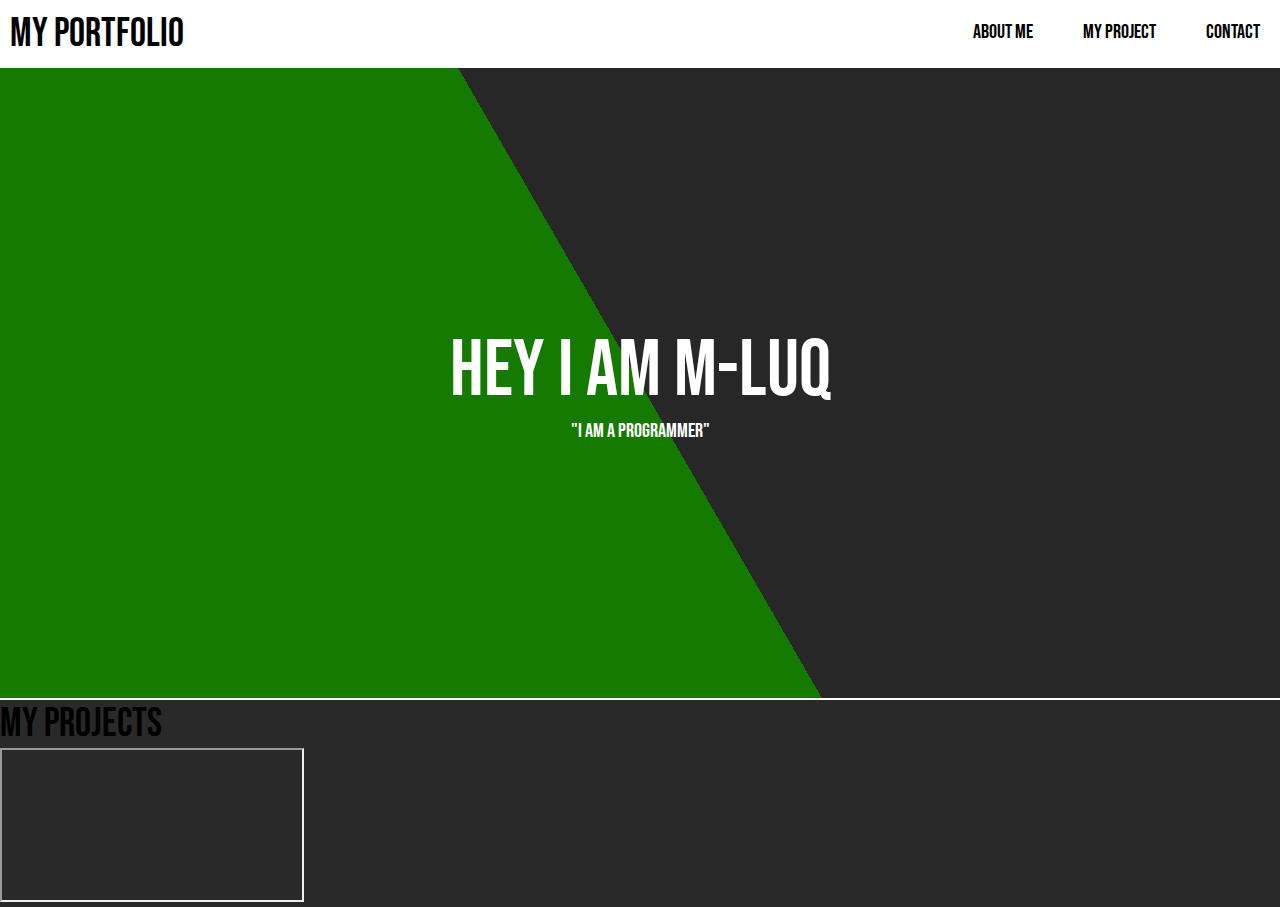
==== portfolio/index.html @ 3dc14411 "img" ====
<!DOCTYPE html>
<html lang="en">
<head>
    <meta charset="UTF-8">
    <meta name="viewport" content="width=device-width, initial-scale=1.0">
    <title>Portfolio</title>
    <link rel="preconnect" href="https://fonts.googleapis.com">
<link rel="preconnect" href="https://fonts.gstatic.com" crossorigin>
<link href="https://fonts.googleapis.com/css2?family=Bebas+Neue&display=swap" rel="stylesheet">
<link rel="stylesheet" href="styles.css">
</head>
<body>
    <main>
        <section class="navbar">
            <h3>My Portfolio</h3>
            <nav id="navbar">
                <ul>
                    <li><a href=#welcome-section>About Me</a></li>
                    <li><a href=#welcome-section>My Project</a></li>
                    <li><a href=#welcome-section>Contact</a></li>
                </ul>
            </nav>
        </section>
        <section id="welcome-section">
            <h1>Hey I am <span class="green-grad" data-text="gradient">M-LUQ</span></h1>
          <p> <span class="green">"</span>I am a programmer<span class="green">"</span></p>
        </section>
        <section class="projects">
            <h3>My Projects</h3>
            <div class="grid">
                <iframe src="https://m-luq.github.io/fcc-sol/tribute/"></iframe></div>
            
        </section>
    </main>

    
</body>
</html>
---- portfolio/styles.css ----
*,html{
    margin:0;
    padding:0;
    font-weight:lighter;
}

body{
    font-family: 'Bebas Neue', sans-serif;
}

#welcome-section{
    height:70vh;
    display:flex;
    flex-direction: column;
    align-items: center;
    justify-content: center;
    background: linear-gradient(240deg, rgb(39, 39, 39) 50% , rgb(21, 123, 0) 40%);
    color:white;
    border-bottom:2px solid white;
   
}

#welcome-section p{
    font-size:20px;
    color:white;
    
}

h1{
    font-weight:lighter;
    font-size:80px;
    padding:0;
}
.green{
    color:rgb(247, 247, 247);
}

.navbar{
    display:flex;
    justify-content: space-between;
    font-size: 20px;
    padding:10px;
   
}
h3{
    font-size:40px;  
}

#navbar ul
{
   
    list-style:none;
    display:flex;
    gap:30px;
    justify-content: space-evenly;
    align-items:center;
    
}
a{
    display: block;
    text-decoration: none;
    padding:10px;
    color:black;
}

a:hover{
    color:green;
}

.projects{
    background-color:rgb(41, 41, 41)
}

iframe{
}
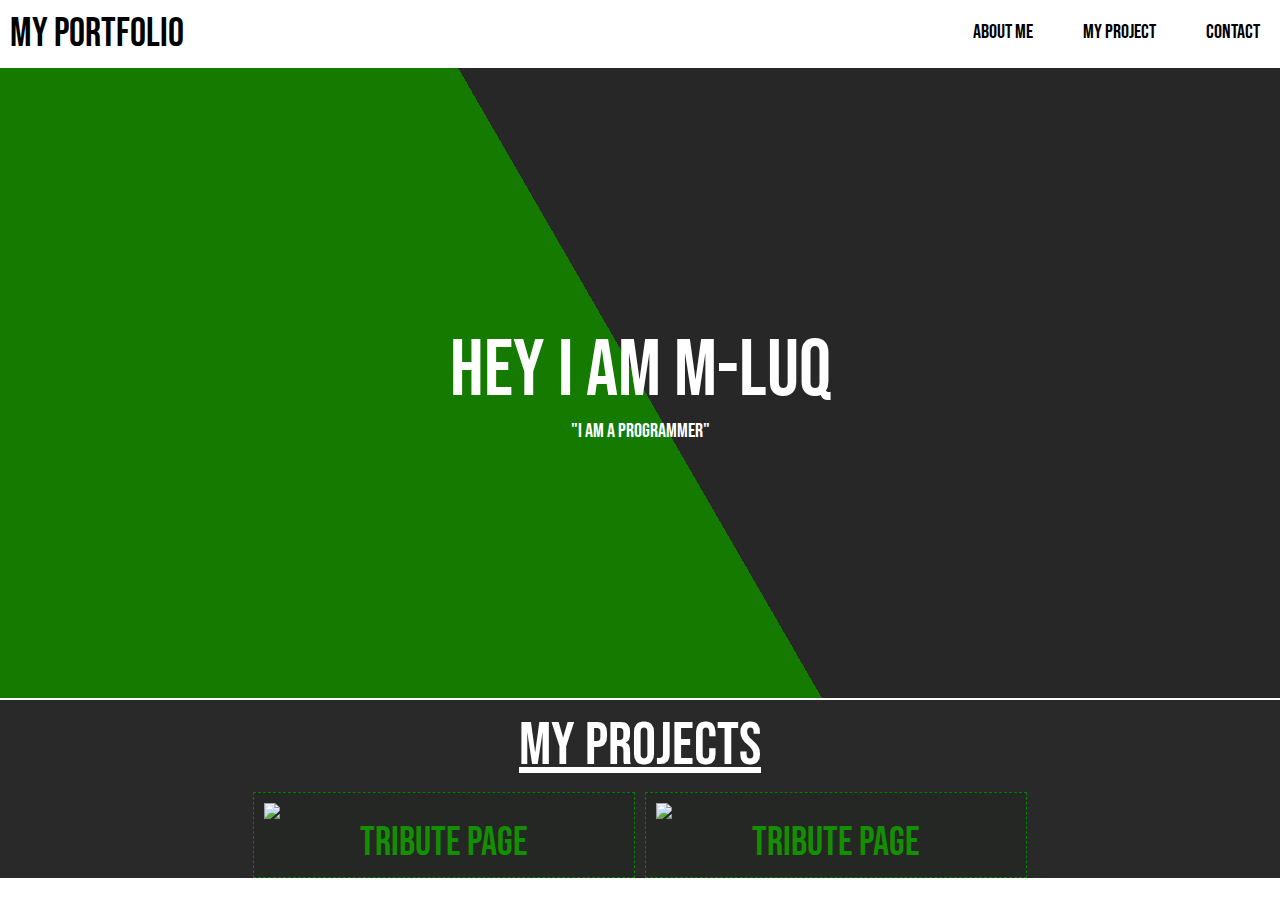
==== commit 7c689fe7: "ss" ====
--- a/portfolio/index.html
+++ b/portfolio/index.html
@@ -26,10 +26,17 @@
           <p> <span class="green">"</span>I am a programmer<span class="green">"</span></p>
         </section>
         <section class="projects">
-            <h3>My Projects</h3>
-            <div class="grid">
-                <iframe src="https://m-luq.github.io/fcc-sol/tribute/"></iframe></div>
-            
+            <h3 class="project-title">My Projects</h3>
+            <div class="grid-total">
+            <a href="https://m-luq.github.io/fcc-sol/tribute/"><div class="grid">
+              <img src="https://github.com/M-Luq/fcc-sol/blob/master/tribute/tribute.jpg?raw=true">
+              <h3>Tribute Page</h3>
+            </div></a>
+            <div class="grid-total">
+                <a href="https://m-luq.github.io/fcc-sol/product/"><div class="grid">
+                  <img src="https://github.com/M-Luq/fcc-sol/blob/master/tribute/tribute.jpg?raw=true">
+                  <h3>Tribute Page</h3>
+                </div></a>
         </section>
     </main>
 
--- a/portfolio/styles.css
+++ b/portfolio/styles.css
@@ -71,5 +71,63 @@
     background-color:rgb(41, 41, 41)
 }
 
-iframe{
+.projects a{
+   padding:0; 
+}
+
+.grid{
+    display:flex;
+    flex-direction: column;
+    align-items:center;
+    justify-content: center;
+    object-fit: cover;
+    background-color: rgb(37, 39, 37);
+    padding:10px;
+    border:1px dashed green;
+   
+}
+.grid img{
+    width:40vh;
+    height:auto;
+  
+}
+
+.grid h3{
+    color:rgb(20, 142, 2);
+}
+
+.projects{
+    display:flex;
+    flex-direction: column;
+    align-items: center;
+    justify-content:space-evenly;
+   
+}
+
+.grid-total{
+    display:flex;
+    gap:10px;
+}
+
+@media only screen and (max-width:600px){
+    
+.grid-total{
+    display:flex;
+    gap:10px;
+    flex-direction: column;
+    flex-wrap: wrap;
+}
+
+}
+
+.project-title{
+    padding:10px;
+    font-size:60px;
+    color:white;
+    text-decoration: underline;
+
+}
+
+.projects h3:hover{
+    content:"<"
 }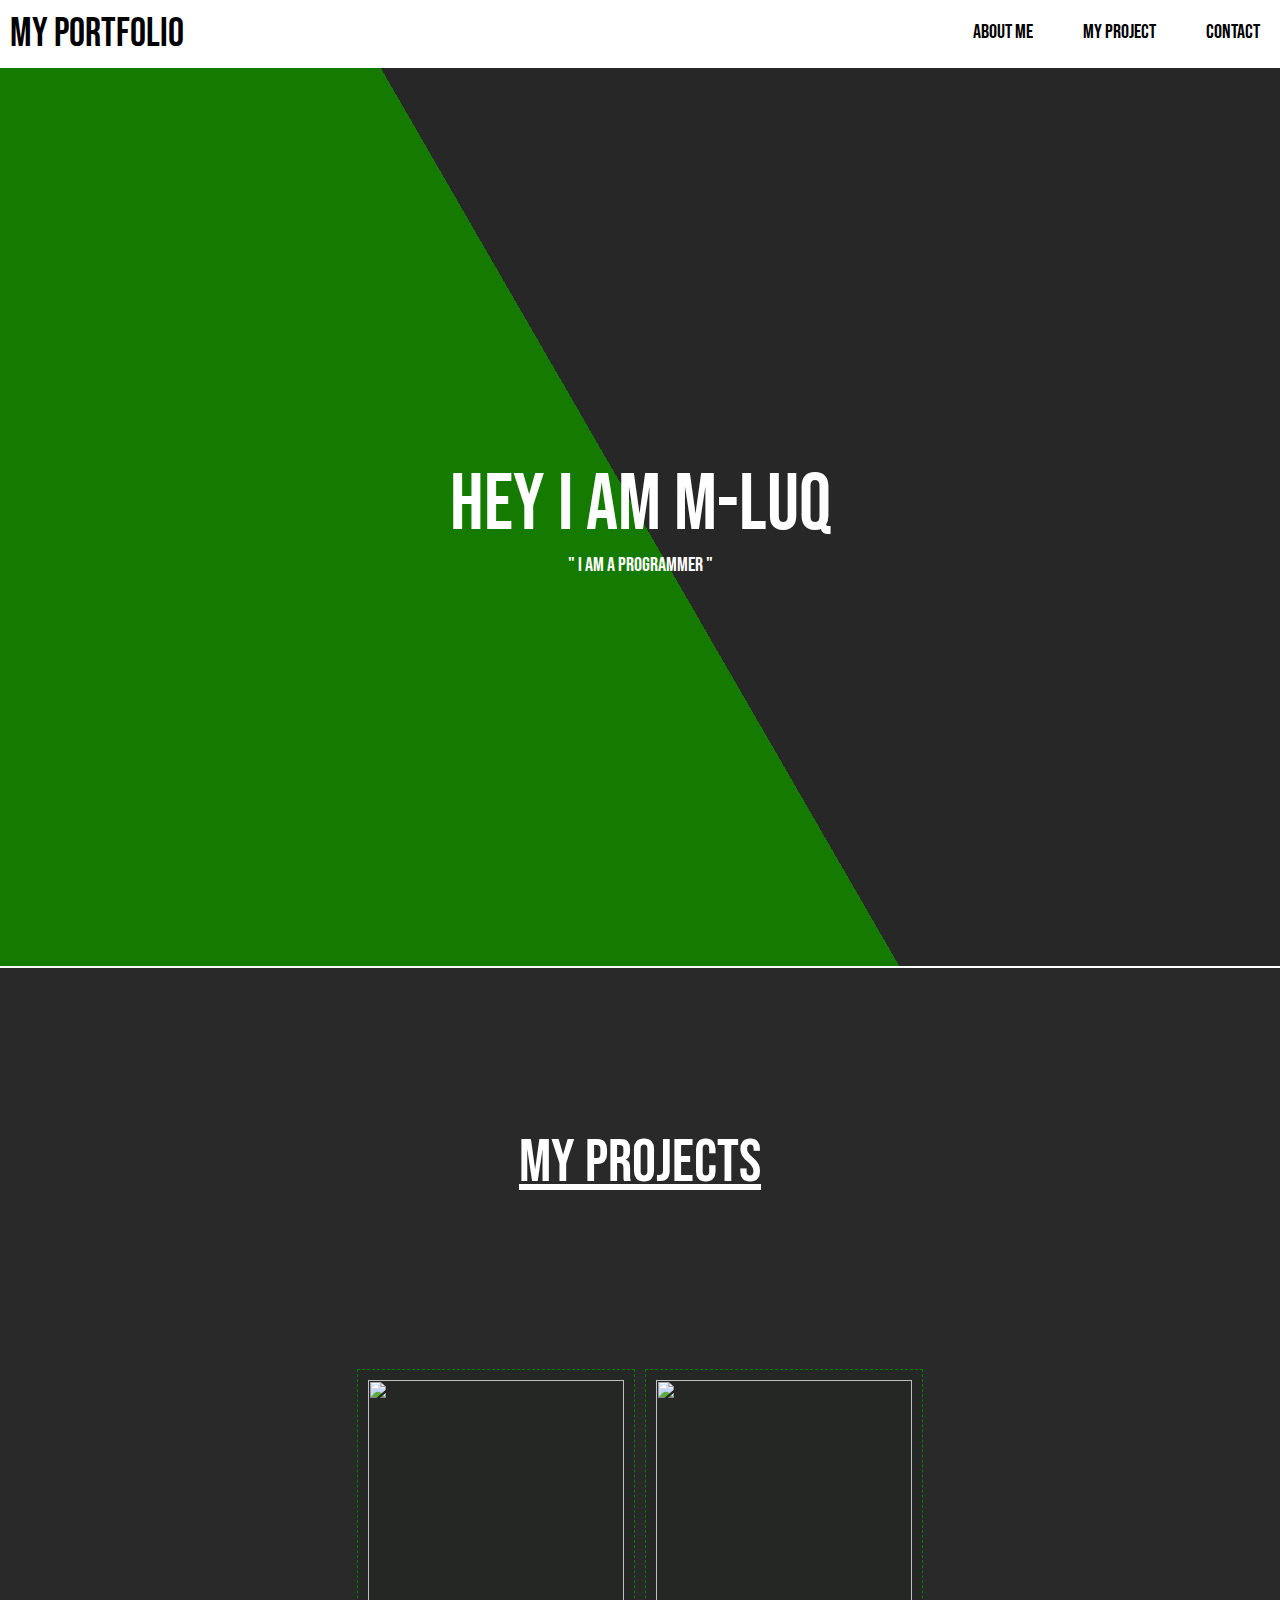
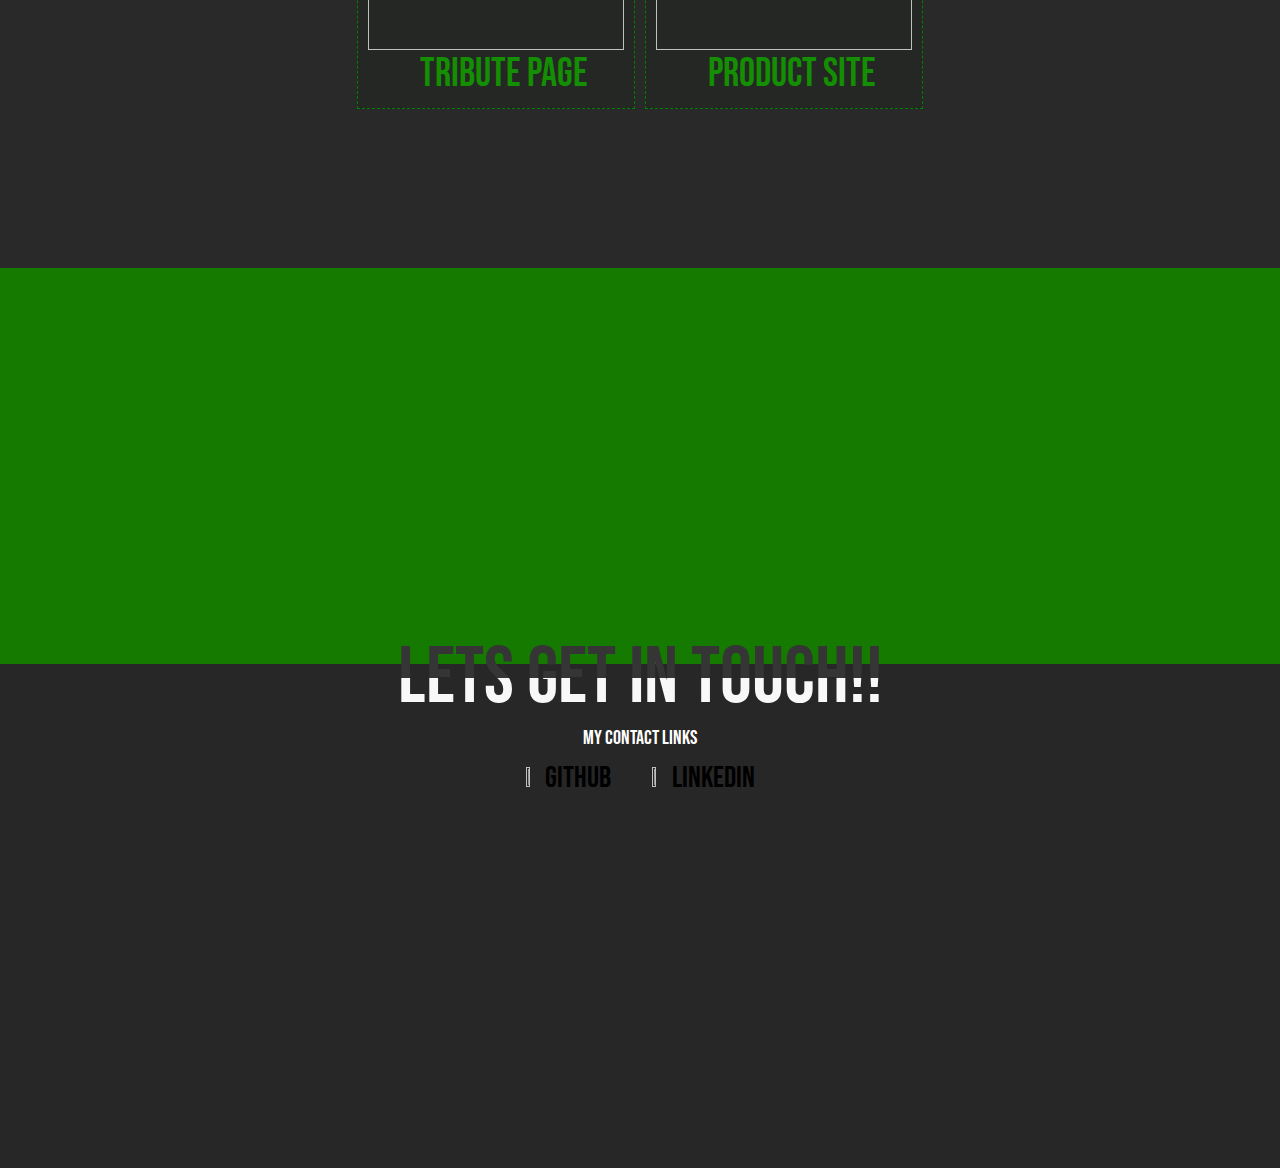
==== commit 44dc9ebc: "end" ====
--- a/portfolio/index.html
+++ b/portfolio/index.html
@@ -16,27 +16,40 @@
             <nav id="navbar">
                 <ul>
                     <li><a href=#welcome-section>About Me</a></li>
-                    <li><a href=#welcome-section>My Project</a></li>
-                    <li><a href=#welcome-section>Contact</a></li>
+                    <li><a href=#projects>My Project</a></li>
+                    <li><a href=#contact>Contact</a></li>
                 </ul>
             </nav>
         </section>
         <section id="welcome-section">
-            <h1>Hey I am <span class="green-grad" data-text="gradient">M-LUQ</span></h1>
-          <p> <span class="green">"</span>I am a programmer<span class="green">"</span></p>
+            <h1>Hey I am <span class="green-grad">M-LUQ</span></h1>
+          <p> " I am a programmer "</p>
         </section>
-        <section class="projects">
+        <section id="projects">
             <h3 class="project-title">My Projects</h3>
             <div class="grid-total">
-            <a href="https://m-luq.github.io/fcc-sol/tribute/"><div class="grid">
+            <a href="https://m-luq.github.io/fcc-sol/tribute/"><div class="project-tile">
               <img src="https://github.com/M-Luq/fcc-sol/blob/master/tribute/tribute.jpg?raw=true">
               <h3>Tribute Page</h3>
             </div></a>
-            <div class="grid-total">
-                <a href="https://m-luq.github.io/fcc-sol/product/"><div class="grid">
-                  <img src="https://github.com/M-Luq/fcc-sol/blob/master/tribute/tribute.jpg?raw=true">
-                  <h3>Tribute Page</h3>
+                <a href="https://m-luq.github.io/fcc-sol/product/"><div class="project-tile">
+                  <img src="https://github.com/M-Luq/fcc-sol/blob/master/product/thumbnail.png?raw=true">
+                  <h3>Product site</h3>
                 </div></a>
+    
+            </div>
+        </section>
+
+        <section id="contact">
+            <h1>Lets get in touch!!</h1>
+            <p> My contact links </p>
+            <nav >
+                <ul>
+                    <li><a href="https://github.com/M-Luq"><img src="https://cdn-icons-png.flaticon.com/128/11104/11104255.png">Github</a></li>
+                    <li><a href="https://github.com/M-Luq"><img src="https://cdn-icons-png.flaticon.com/128/3991/3991775.png">Linkedin</a></li>
+                </ul>
+            </nav>
+        
         </section>
     </main>
 
--- a/portfolio/styles.css
+++ b/portfolio/styles.css
@@ -2,6 +2,8 @@
     margin:0;
     padding:0;
     font-weight:lighter;
+    box-sizing: border-box ;
+    scroll-behavior: smooth;
 }
 
 body{
@@ -9,7 +11,7 @@
 }
 
 #welcome-section{
-    height:70vh;
+    height:100vh;
     display:flex;
     flex-direction: column;
     align-items: center;
@@ -20,7 +22,7 @@
    
 }
 
-#welcome-section p{
+section p{
     font-size:20px;
     color:white;
     
@@ -31,24 +33,26 @@
     font-size:80px;
     padding:0;
 }
-.green{
-    color:rgb(247, 247, 247);
-}
+
 
 .navbar{
+    position:sticky;
+    top:0;
+    background-color: white;
     display:flex;
     justify-content: space-between;
     font-size: 20px;
     padding:10px;
+    z-index:1;
    
 }
 h3{
     font-size:40px;  
 }
 
-#navbar ul
+ul
 {
-   
+    margin-top:10px;
     list-style:none;
     display:flex;
     gap:30px;
@@ -57,7 +61,7 @@
     
 }
 a{
-    display: block;
+    
     text-decoration: none;
     padding:10px;
     color:black;
@@ -67,46 +71,50 @@
     color:green;
 }
 
-.projects{
-    background-color:rgb(41, 41, 41)
-}
-
-.projects a{
+
+#projects a{
    padding:0; 
 }
 
-.grid{
+.project-tile{
     display:flex;
     flex-direction: column;
     align-items:center;
     justify-content: center;
-    object-fit: cover;
     background-color: rgb(37, 39, 37);
     padding:10px;
     border:1px dashed green;
-   
-}
-.grid img{
-    width:40vh;
-    height:auto;
+    
+    
+   
+}
+.project-tile img{
+    width:20vw;
+    height:30vh;
+    object-fit:cover;
   
 }
 
-.grid h3{
+.project-tile h3{
     color:rgb(20, 142, 2);
 }
 
-.projects{
+
+
+#projects{
     display:flex;
     flex-direction: column;
     align-items: center;
     justify-content:space-evenly;
+    height:100vh;
+    background-color:rgb(41, 41, 41);
    
 }
 
 .grid-total{
     display:flex;
     gap:10px;
+    padding:10px;
 }
 
 @media only screen and (max-width:600px){
@@ -115,7 +123,16 @@
     display:flex;
     gap:10px;
     flex-direction: column;
-    flex-wrap: wrap;
+    padding:10px;
+}
+.navbar{
+    display:flex;
+    align-items: center;
+    flex-direction: column;
+    justify-content: space-between;
+    font-size: 20px;
+    padding:10px;
+   
 }
 
 }
@@ -128,6 +145,83 @@
 
 }
 
-.projects h3:hover{
-    content:"<"
-}+a  h3:before{
+    content:"</";
+    opacity:0;
+   
+}
+
+a h3::after{
+    content: ">";
+    opacity:0;
+    transition:opacity 0.1s ease-in-out;
+}
+
+a:hover h3::before,
+a:hover h3::after{
+    opacity:1;
+    transition:opacity 0.1s ease-in-out;
+}
+
+
+
+.green-grad:hover{
+    font-style:italic;
+    color:green;
+    filter:brightness(10)
+
+}
+
+.project-tile:hover{
+   
+    transform:scale(1.02);
+    transition:transform 0.8s ease-in-out;
+    object-fit: cover;
+}
+
+#contact{
+    
+    display:flex;
+    flex-direction: column;
+    height:100vh;
+    align-items: center;justify-content: center;
+    background:linear-gradient(360deg, rgb(39, 39, 39) 56% , rgb(21, 123, 0) 56%);
+}
+
+#contact h1{
+    position: relative;
+    background:linear-gradient(360deg, rgb(247, 248, 247) 50% , rgb(53, 53, 53) 40%);
+    background-clip: text;
+    color:transparent; 
+}
+
+
+
+#contact ul{
+    margin:auto;
+    gap:20px;
+    
+    
+}
+
+#contact a{
+    display:flex;
+    align-items: center;
+    justify-content: space-evenly;
+    font-size:30px;
+   
+}
+
+#contact a:hover{
+    
+    top:10px;
+    transition: top 1s ease-in-out;
+
+}
+
+#contact a>img{
+    width:20%;
+    height: 20%; ;
+    object-fit: cover;
+}
+
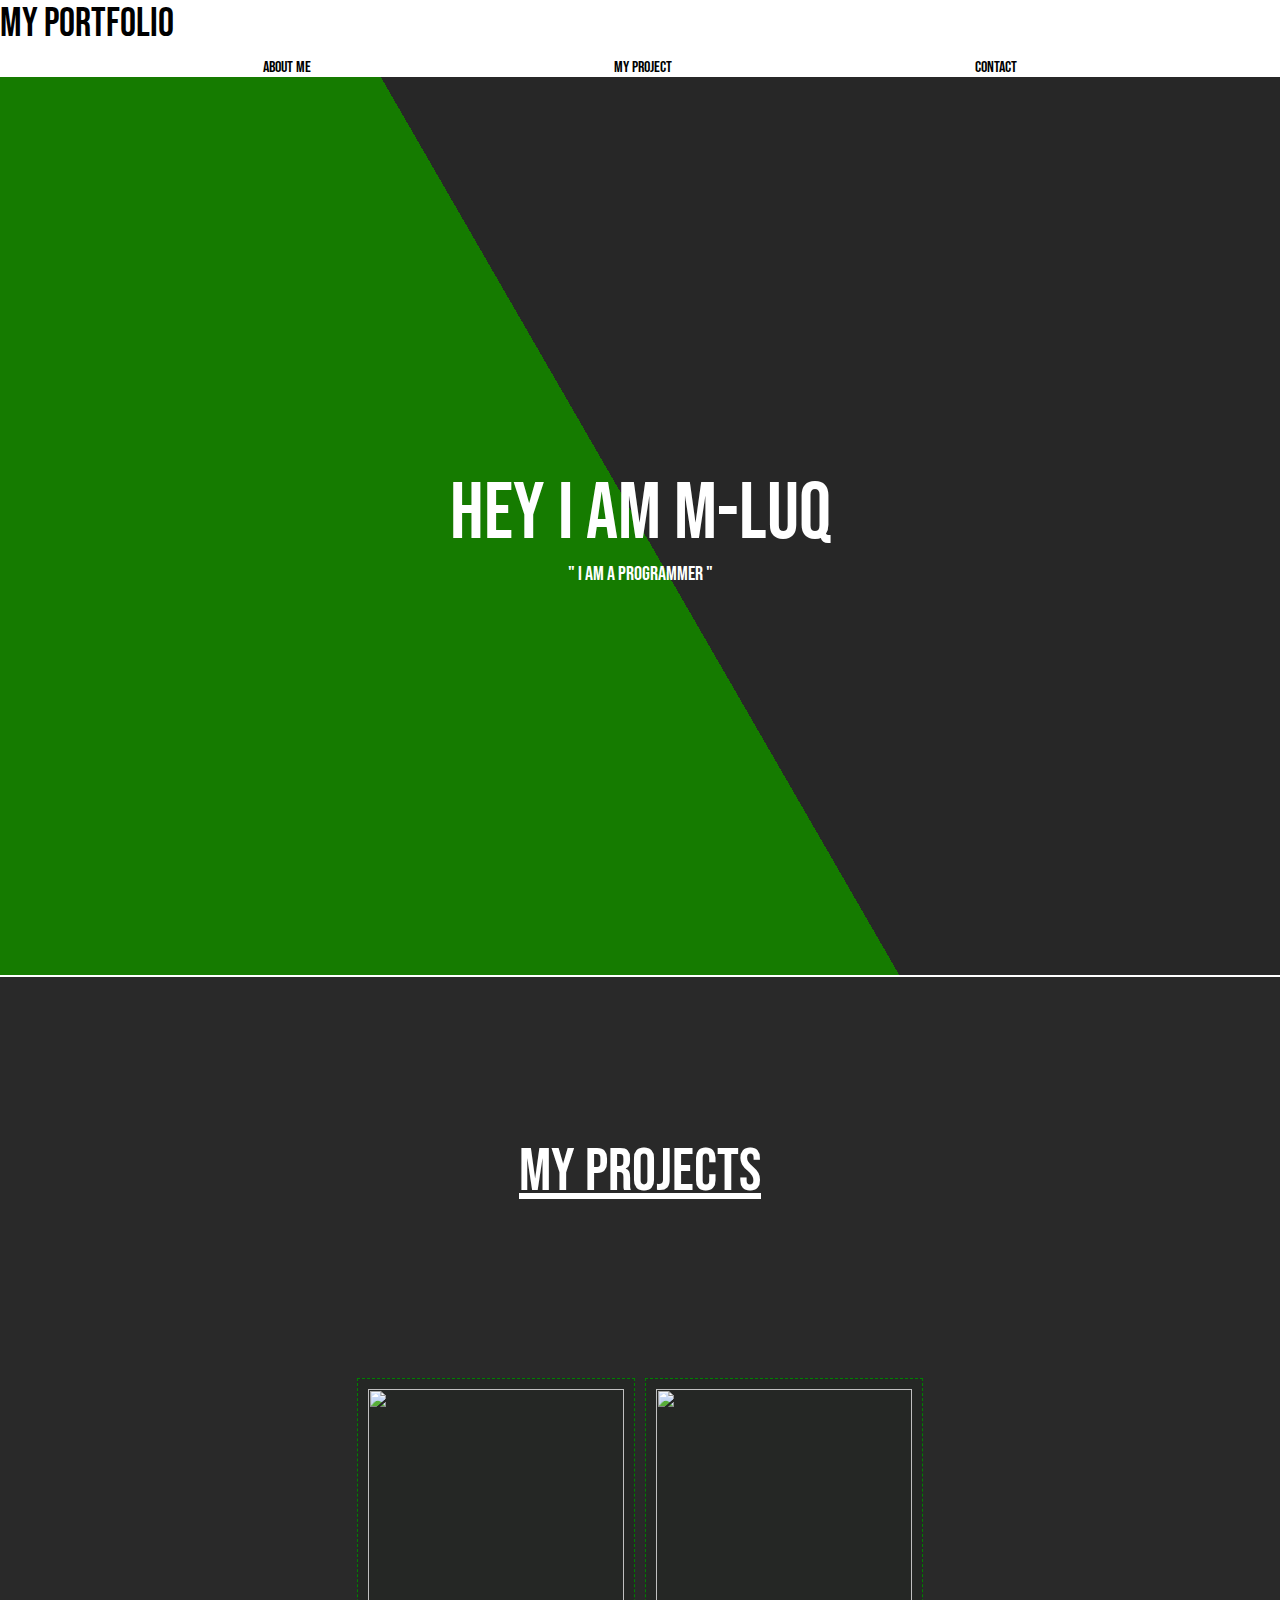
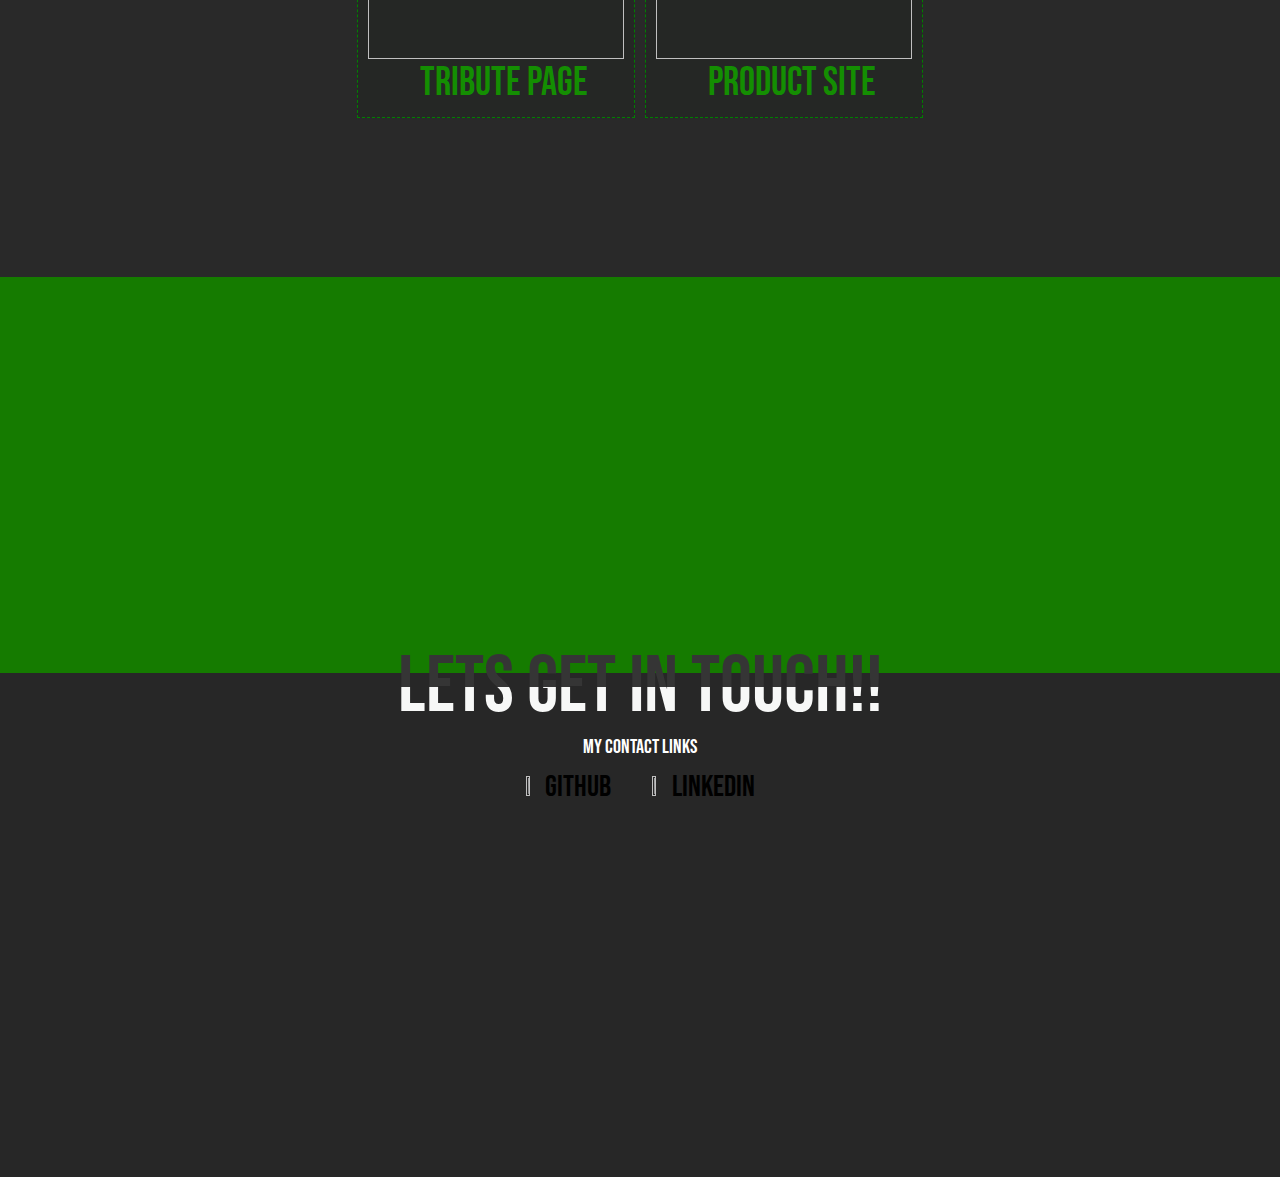
==== commit 99e0fcc0: "end" ====
--- a/portfolio/index.html
+++ b/portfolio/index.html
@@ -11,9 +11,9 @@
 </head>
 <body>
     <main>
-        <section class="navbar">
+        <section id="navbar">
             <h3>My Portfolio</h3>
-            <nav id="navbar">
+            <nav >
                 <ul>
                     <li><a href=#welcome-section>About Me</a></li>
                     <li><a href=#projects>My Project</a></li>
@@ -45,8 +45,8 @@
             <p> My contact links </p>
             <nav >
                 <ul>
-                    <li><a href="https://github.com/M-Luq"><img src="https://cdn-icons-png.flaticon.com/128/11104/11104255.png">Github</a></li>
-                    <li><a href="https://github.com/M-Luq"><img src="https://cdn-icons-png.flaticon.com/128/3991/3991775.png">Linkedin</a></li>
+                    <li><a id="profile-link" target="_blank" href="https://github.com/M-Luq"><img src="https://cdn-icons-png.flaticon.com/128/11104/11104255.png">Github</a></li>
+                    <li><a  id="profile-link" traget="_blank" href="https://github.com/M-Luq"><img src="https://cdn-icons-png.flaticon.com/128/3991/3991775.png">Linkedin</a></li>
                 </ul>
             </nav>
         
--- a/portfolio/styles.css
+++ b/portfolio/styles.css
@@ -42,7 +42,6 @@
     display:flex;
     justify-content: space-between;
     font-size: 20px;
-    padding:10px;
     z-index:1;
    
 }
